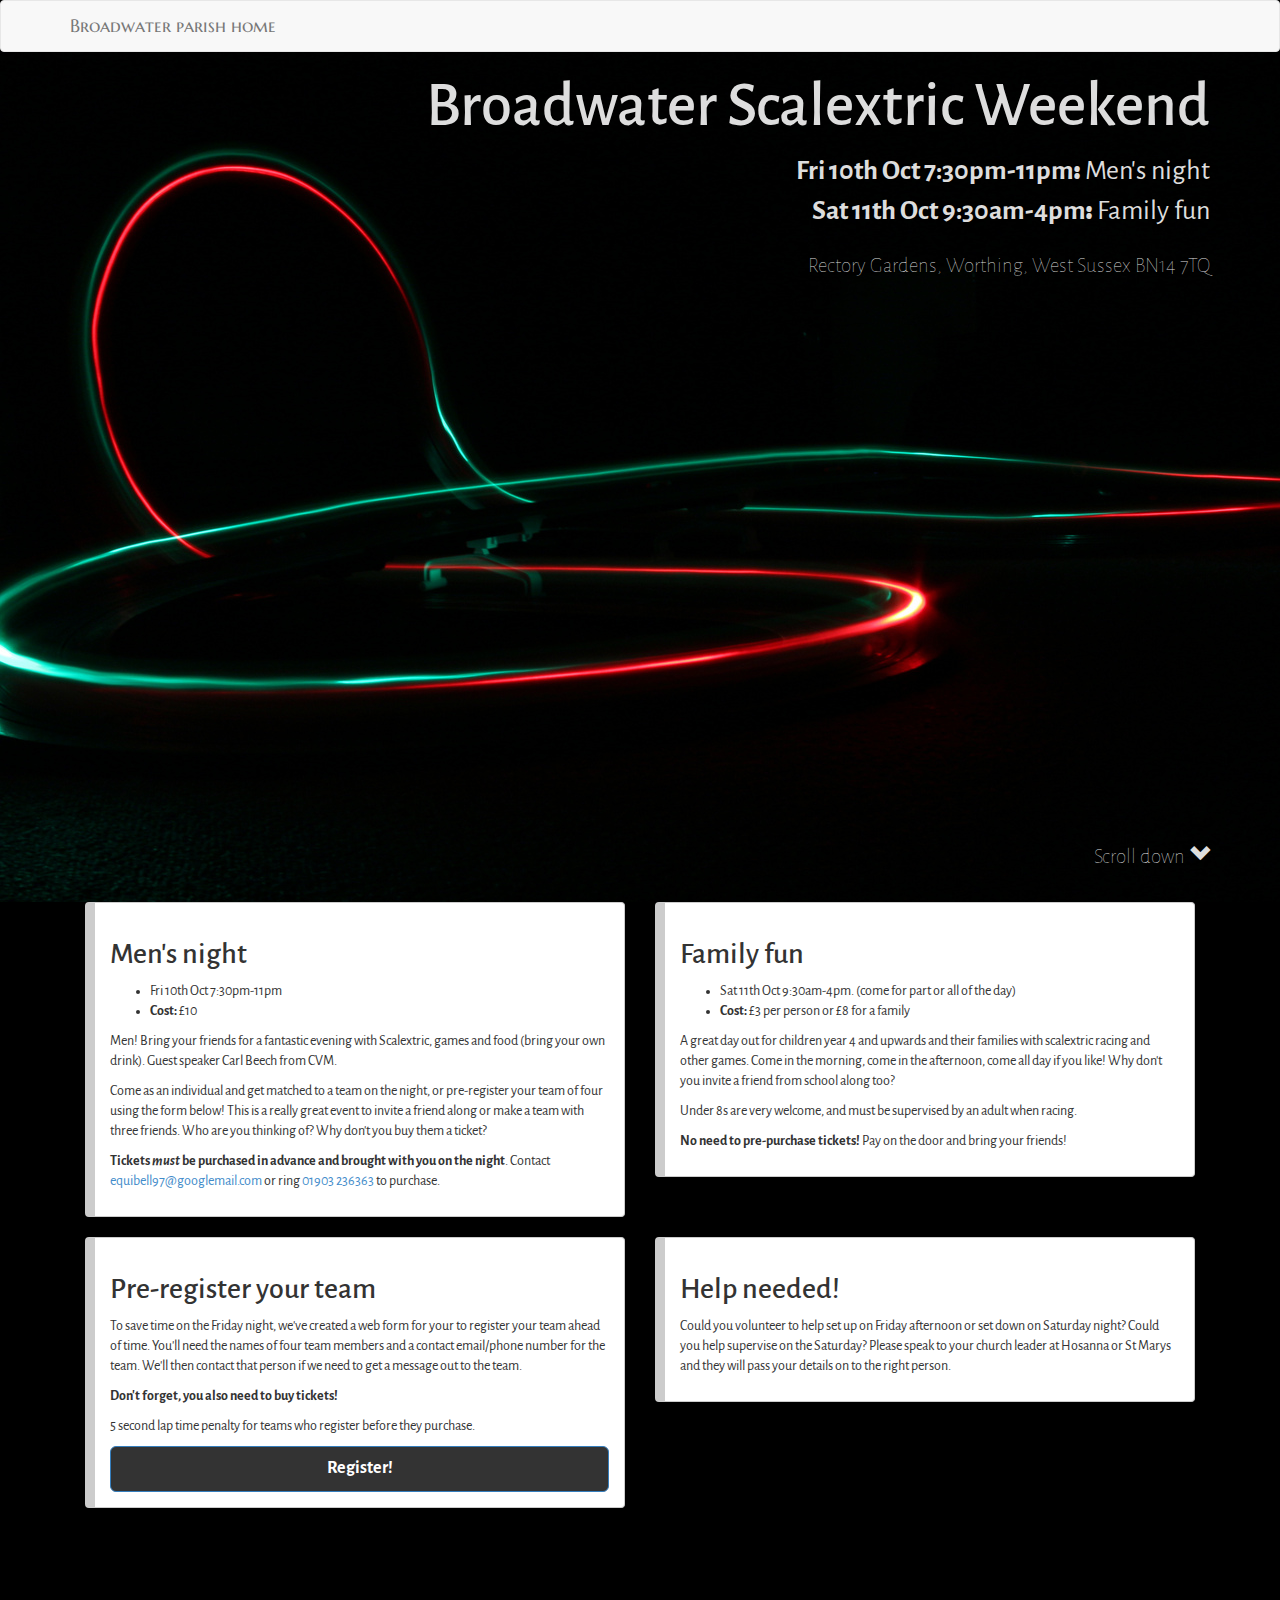
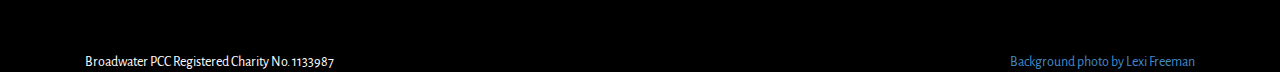
==== cars/index.html @ dcd3b0a6 "cars site live" ====
<!DOCTYPE html>
<html lang="en">
  <head>
    <meta charset="utf-8">
    <meta http-equiv="X-UA-Compatible" content="IE=edge">
    <meta name="viewport" content="width=device-width, initial-scale=1">
    <title>Broadwater Scalextric</title>
	<link href='http://fonts.googleapis.com/css?family=Sofadi+One' rel='stylesheet' type='text/css'>
	<link href='http://fonts.googleapis.com/css?family=Allan:400,700' rel='stylesheet' type='text/css'>
	<link href='http://fonts.googleapis.com/css?family=Alegreya+Sans' rel='stylesheet' type='text/css'>
	<link href='http://fonts.googleapis.com/css?family=Marcellus+SC' rel='stylesheet' type='text/css'>
    <!-- Bootstrap -->
    <link href="css/bootstrap.min.css" rel="stylesheet">
    <link href="css/bootstrap-responsive.css" rel="stylesheet">
	<link href="css/main.css" rel="stylesheet">
	<link rel="shortcut icon" href="img/glyphicons_005_car.png"/>
    <!--[if lt IE 9]>
      <script src="https://oss.maxcdn.com/libs/html5shiv/3.7.0/html5shiv.js"></script>
      <script src="https://oss.maxcdn.com/libs/respond.js/1.4.2/respond.min.js"></script>
    <![endif]-->
	<script>
	  (function(i,s,o,g,r,a,m){i['GoogleAnalyticsObject']=r;i[r]=i[r]||function(){
	  (i[r].q=i[r].q||[]).push(arguments)},i[r].l=1*new Date();a=s.createElement(o),
	  m=s.getElementsByTagName(o)[0];a.async=1;a.src=g;m.parentNode.insertBefore(a,m)
	  })(window,document,'script','//www.google-analytics.com/analytics.js','ga');

	  ga('create', 'UA-31502982-2', 'worthinghosanna.co.uk');
	  ga('send', 'pageview');

	</script>
  </head>
  <body>

  	<nav  id='main-nav' class="navbar navbar-default" role="navigation">
  		<div   class="container">
  			<div class="navbar-header">
		      <!--button type="button" class="navbar-toggle" data-toggle="collapse" data-target="#bs-example-navbar-collapse-1">
		        <span class="sr-only">Toggle navigation</span>
		        <span class="icon-bar"></span>
		        <span class="icon-bar"></span>
		        <span class="icon-bar"></span>
		      </button-->
		      <a class="navbar-brand" href="http://www.broadwaterparish.com/">Broadwater parish home</a>
		    </div>
  		</div>
  	</nav>
  	<div id='splash' class='jumbotron'>
	  	<div id='splash_content' class='container' role='main'>
			<h1>Broadwater Scalextric Weekend</h1>
			<dl id='events-list'>
			  <dt>Fri 10th Oct 7:30pm-11pm</dt>
			    <dd>Men's night</dd>
			  <dt>Sat 11th Oct 9:30am-4pm</dt>
			    <dd>Family fun</dd>
			</dl>
			<p>Rectory Gardens, Worthing, West Sussex BN14 7TQ</p>
		  	<div id="push"></div>
	    </div>
	    <div id='scroll-notice' class='container' data-direction='down'>
	    	<p><span class='text'>Scroll down </span><span class="glyphicon glyphicon-chevron-down"></span></p>
	    </div>
  	</div>
    <div id='details' >
  		<div  class='container' role='main'>
  			<div class="col-md-6">
	  			<div class="panel panel-default ">
				  <div class="panel-body">
				   <h2>Men's night</h2>
				   	<ul>
				   		<li>Fri 10th Oct 7:30pm-11pm</li>
				   		<li><b>Cost:</b> £10</li>
				   	</ul>
					<p>Men! Bring your friends for a fantastic evening with Scalextric,  games and food (bring your own drink). Guest speaker Carl Beech from CVM.</p>
				  	<p>Come as an individual and get matched to a team on the night, or pre-register your team of four using the form below! 
				  		This is a really great event to invite a friend along or make a team with three friends. Who are you thinking of? Why don't you buy them a ticket? </p>
				  	<p><strong>Tickets <em>must</em> be purchased in advance and brought with you on the night</strong>. Contact <a href="mailto:equibell97@googlemail.com">equibell97@googlemail.com</a>
				  		or ring <a href="tel:+441903236363">01903 236363</a> to purchase.</p>
				  </div>
				</div>
			</div>
			<div class="col-md-6">
	  			<div class="panel panel-default ">
				  <div class="panel-body">
				   <h2>Family fun</h2>
				   	<ul>
				   		<li>Sat 11th Oct 9:30am-4pm. (come for part or all of the day)</li>
				   		<li><b>Cost:</b> £3 per person or £8 for a family</li>
				   	</ul>
					<p>A great day out for children year 4 and upwards and their families with scalextric racing and other games. Come in the morning, come in the afternoon, come all day if you like!
						Why don't you invite a friend from school along too?</p>
				  	<p>Under 8s are very welcome, and must be supervised by an adult when racing.</p>
				  	<p><strong>No need to pre-purchase tickets!</strong> Pay on the door and bring your friends!</p>
				  </div>
				</div>
			</div>
			<div class="clearfix">&nbsp;</div>
			<div class="col-md-6">
	  			<div class="panel panel-default ">
				  <div class="panel-body">
				   <h2>Pre-register your team</h2>
				   <p>
				   	To save time on the Friday night, we've created a web form for your to register your team ahead of time. You'll need the names
				   	of four team members and a contact email/phone number for the team. We'll then contact that person if we need to get a message out to the team.
				   </p>
				   <p><strong>Don't forget, you also need to buy tickets!</strong></p>
				   <p> 5 second lap time penalty for teams who register before they purchase. </p>
				   
				   <a href="https://docs.google.com/forms/d/1pxhHq0n9MDaQEtkjihLG1vA02-f1sTd9HAncWfuEk-w/viewform?usp=send_form" target="_blank" class="btn btn-lg btn-primary center-block">Register!</a>
				  </div>
				</div>
			</div>
			<div class="col-md-6">
	  			<div class="panel panel-default ">
				  <div class="panel-body">
				   <h2>Help needed!</h2>
				   <p>
				   	Could you volunteer to help set up on Friday afternoon or set down on Saturday night? Could you help supervise on the Saturday? 
				   	Please speak to your church leader at Hosanna or St Marys and they will	pass your details on to the right person. 
				   </p>
				  </div>
				</div>
			</div>
	    </div>
    </div>
    <div  class='container footer'>
    	<div class='pull-left col-sm-6'>Broadwater PCC Registered Charity No. 1133987</div>
    	<div class='pull-right col-sm-6'><a href="https://flic.kr/p/gYgbUq">Background photo by Lexi Freeman</a> </div>
    </div>
    
    
    <script src="js/jquery.min.js"></script>
    <script src="js/bootstrap.min.js"></script>
    <script src="js/main.js"></script>
  </body>
</html>
---- cars/css/main.css ----
#main-nav
{
	font-family: 'Marcellus SC', serif;
}

.navbar{
	margin-bottom:0;
}

.logo{
	width:200px;
}

.logo-small{
	width:100px;
}
html, body{
	background-color: #000;
	font-family: 'Alegreya Sans', sans-serif;
}


#splash
{
	background-color:black;
	background-image: url('../img/background.jpg');
	background-repeat:no-repeat;
	background-position:center top;
	padding:0;
	margin:0;
	color: #ddd;
	text-align: right;
	height: 725px;
}

#splash_content {
	
	height: 725px;
	margin: 0 auto -60px;
}

#push, #scroll-notice {
	height: 60px;
}

#scroll-notice:hover {
	color: #777;
	cursor:pointer;
}

#events-list dt {
	font-weight:bolder;
}

#events-list dt::after {
	font-weight:bolder;
	content:":";
}


#events-list dt {
 display: inline;
}
#events-list dd {
 display: inline;
}

#events-list dd:after {
    content:"\a";
    white-space: pre;
}

#details
{
	min-height:1000px;
}

.panel-default {
	border-color: #ccc;
	border-left-width: 10px;
}

.footer{
	color:#fff;
}

.footer .pull-right{
	text-align:right;
}

.btn-primary{
	background-color:#333;
	font-weight:bold;
}

.btn-primary:hover{
	background-color:#111;
}


@media(max-width:767px){
	#events-list {
		font-size:1.5em;
	}
	#splash, #splash_content  {
		height: 450px;
	}
}
@media(min-width:768px){
	#events-list {
		font-size:1.7em;
	}
}
@media(min-width:992px){
	#events-list {
		font-size:2em;
	}
}
@media(min-width:1200px){}
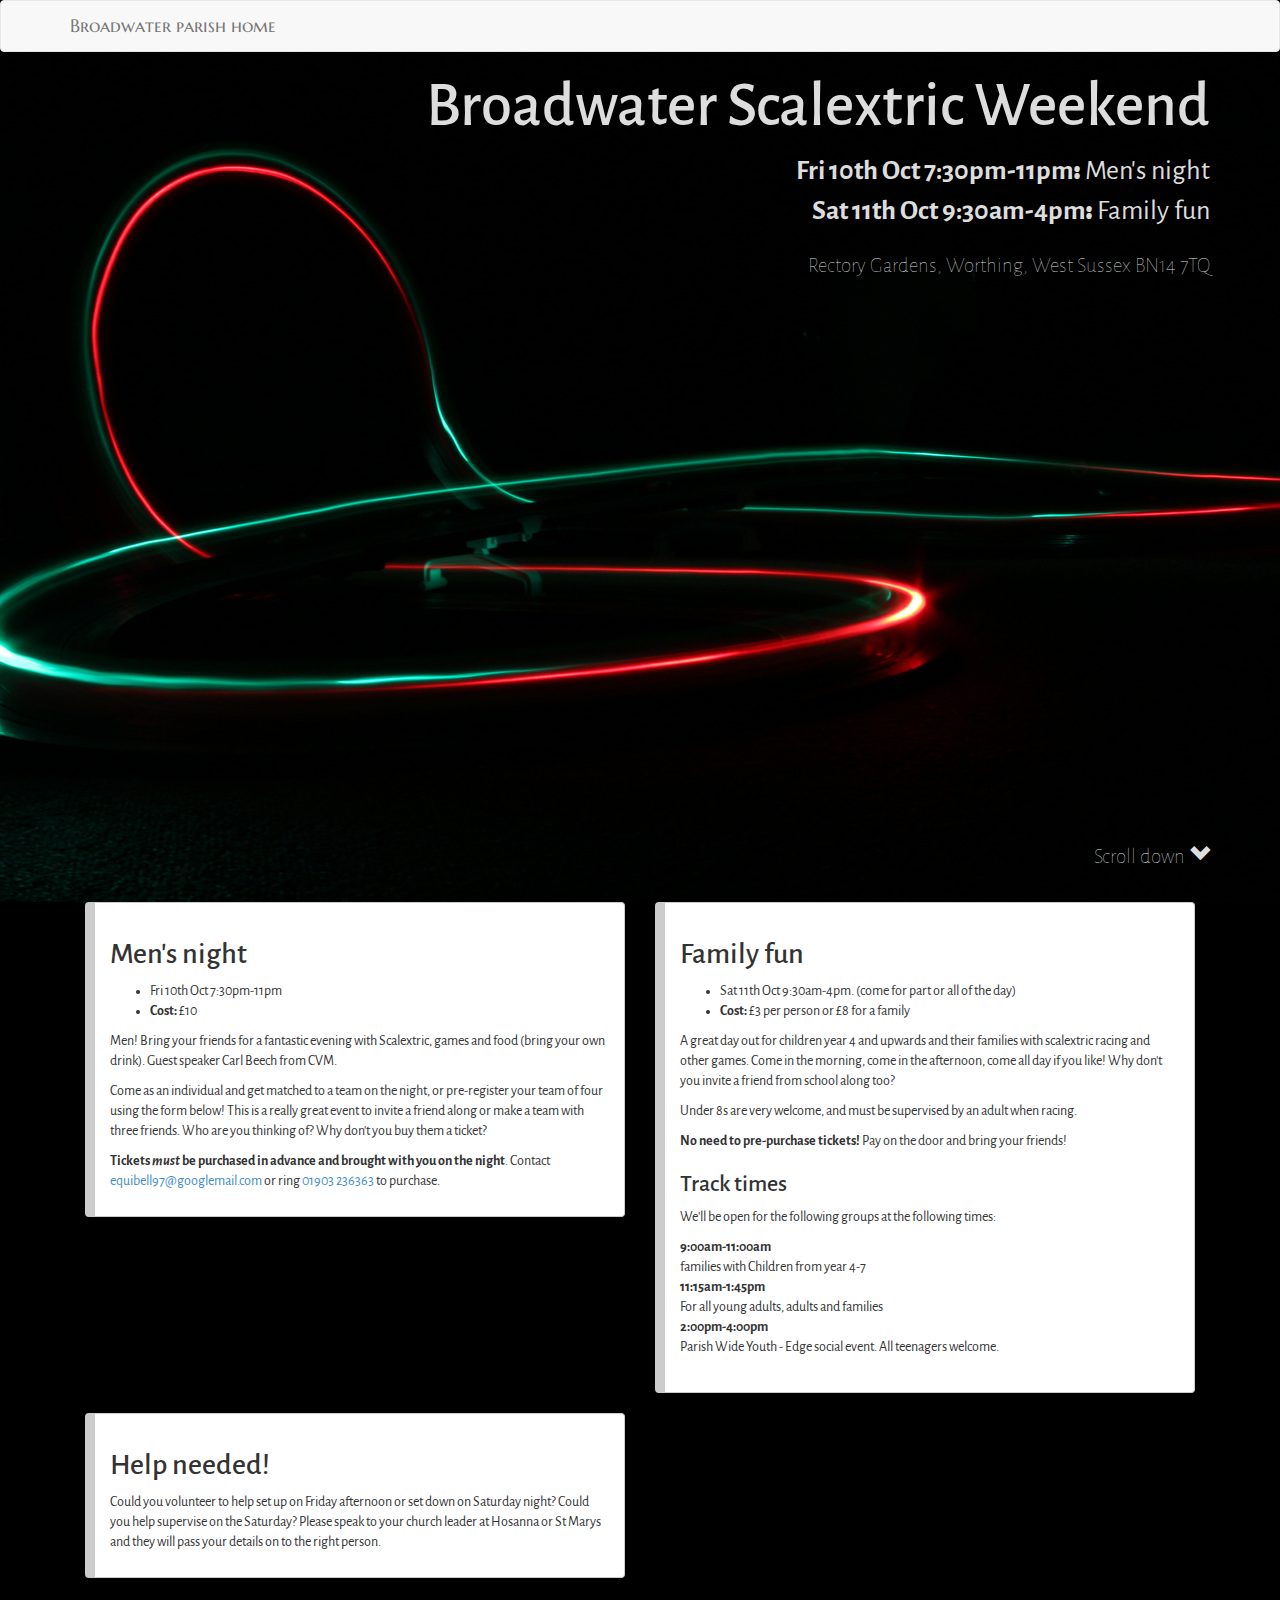
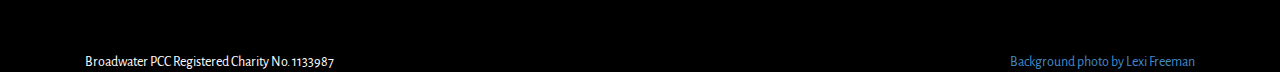
==== commit ec8e1345: "add track times" ====
--- a/cars/index.html
+++ b/cars/index.html
@@ -90,22 +90,19 @@
 						Why don't you invite a friend from school along too?</p>
 				  	<p>Under 8s are very welcome, and must be supervised by an adult when racing.</p>
 				  	<p><strong>No need to pre-purchase tickets!</strong> Pay on the door and bring your friends!</p>
-				  </div>
-				</div>
-			</div>
-			<div class="clearfix">&nbsp;</div>
-			<div class="col-md-6">
-	  			<div class="panel panel-default ">
-				  <div class="panel-body">
-				   <h2>Pre-register your team</h2>
-				   <p>
-				   	To save time on the Friday night, we've created a web form for your to register your team ahead of time. You'll need the names
-				   	of four team members and a contact email/phone number for the team. We'll then contact that person if we need to get a message out to the team.
-				   </p>
-				   <p><strong>Don't forget, you also need to buy tickets!</strong></p>
-				   <p> 5 second lap time penalty for teams who register before they purchase. </p>
-				   
-				   <a href="https://docs.google.com/forms/d/1pxhHq0n9MDaQEtkjihLG1vA02-f1sTd9HAncWfuEk-w/viewform?usp=send_form" target="_blank" class="btn btn-lg btn-primary center-block">Register!</a>
+
+<h3>Track times</h3>
+<p>We'll be open for the following groups at the following times:
+
+</p>
+<dl id='track-times'>
+			  <dt>9:00am-11:00am</dt>
+			    <dd>families with Children from year 4-7</dd>
+			  <dt>11:15am-1:45pm</dt>
+			    <dd>For all young adults, adults and families</dd>
+<dt>2:00pm-4:00pm</dt>
+			    <dd>Parish Wide Youth - Edge social event. All teenagers welcome.</dd>
+			</dl>
 				  </div>
 				</div>
 			</div>
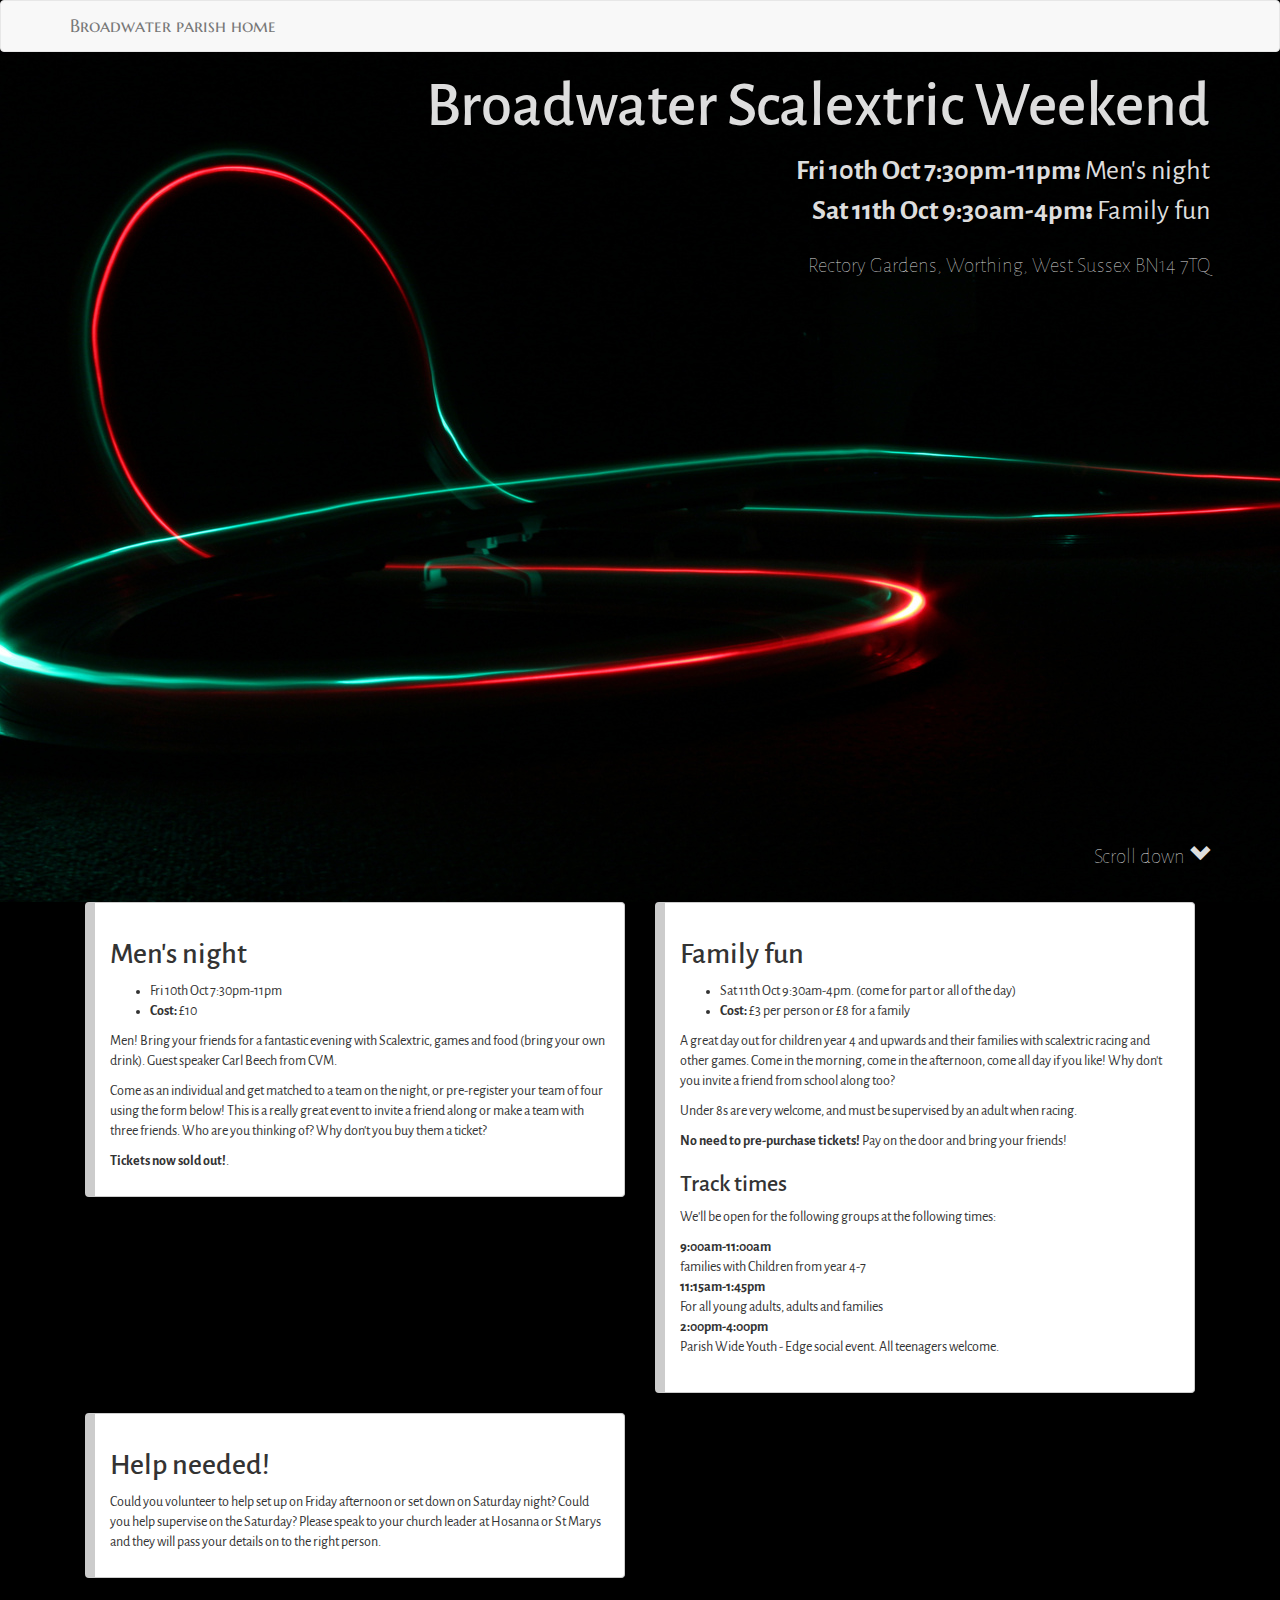
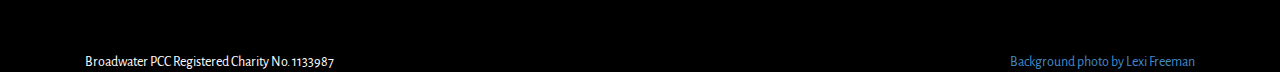
==== commit 86f845d0: "all tickets sold" ====
--- a/cars/index.html
+++ b/cars/index.html
@@ -73,8 +73,7 @@
 					<p>Men! Bring your friends for a fantastic evening with Scalextric,  games and food (bring your own drink). Guest speaker Carl Beech from CVM.</p>
 				  	<p>Come as an individual and get matched to a team on the night, or pre-register your team of four using the form below! 
 				  		This is a really great event to invite a friend along or make a team with three friends. Who are you thinking of? Why don't you buy them a ticket? </p>
-				  	<p><strong>Tickets <em>must</em> be purchased in advance and brought with you on the night</strong>. Contact <a href="mailto:equibell97@googlemail.com">equibell97@googlemail.com</a>
-				  		or ring <a href="tel:+441903236363">01903 236363</a> to purchase.</p>
+				  	<p><strong>Tickets now sold out!</strong>.</p>
 				  </div>
 				</div>
 			</div>
